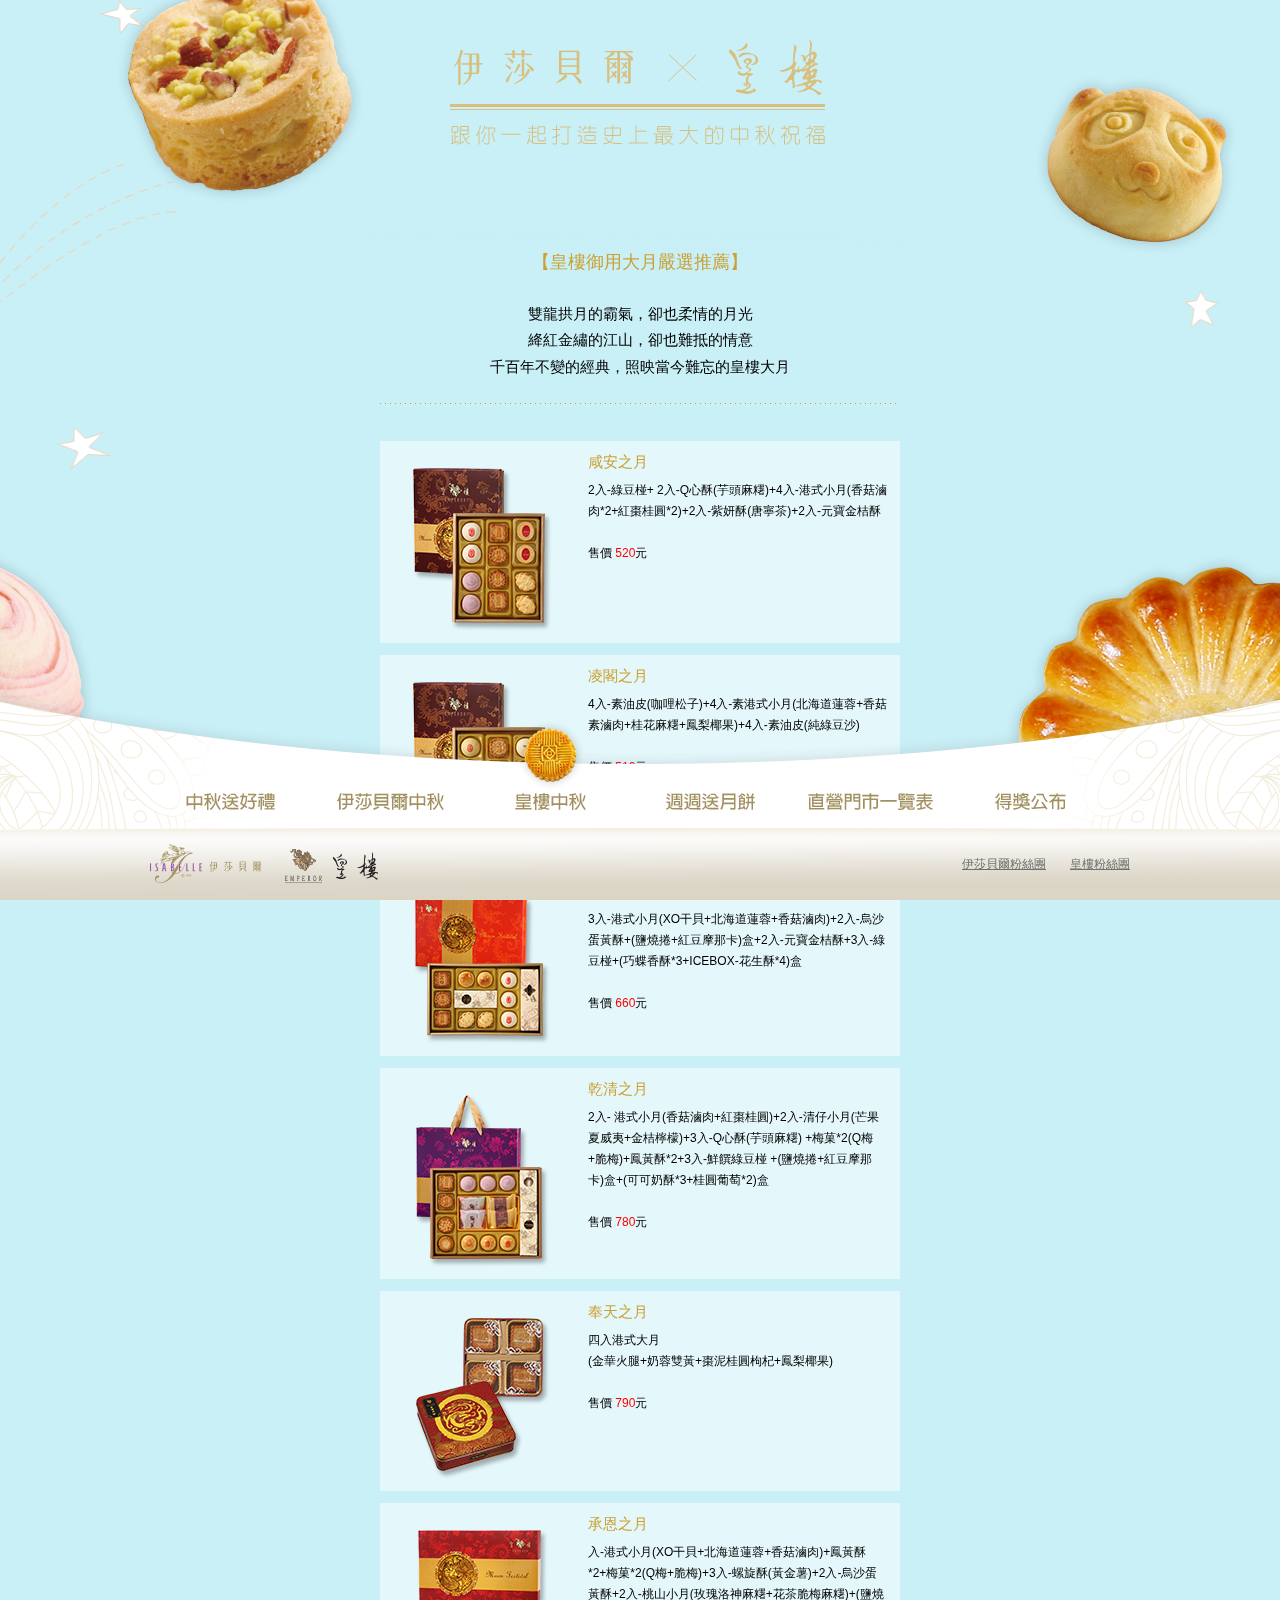
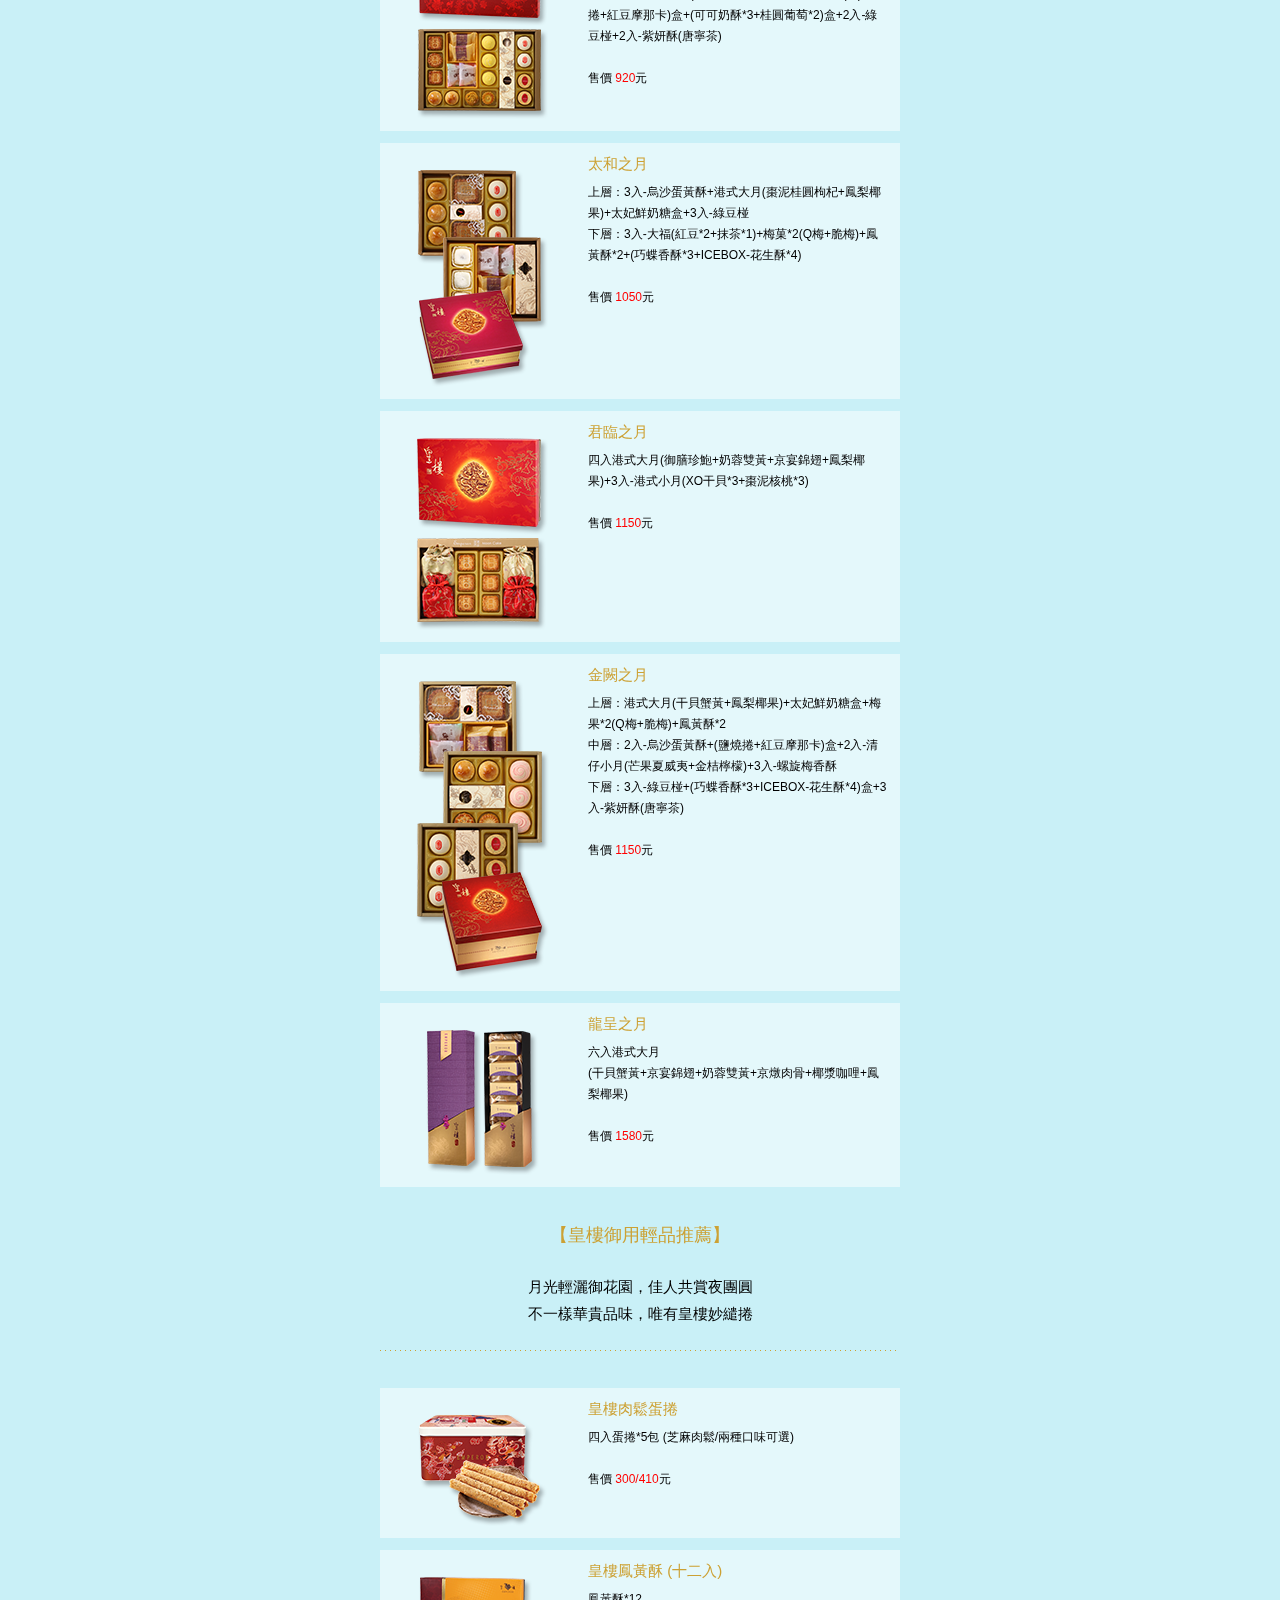
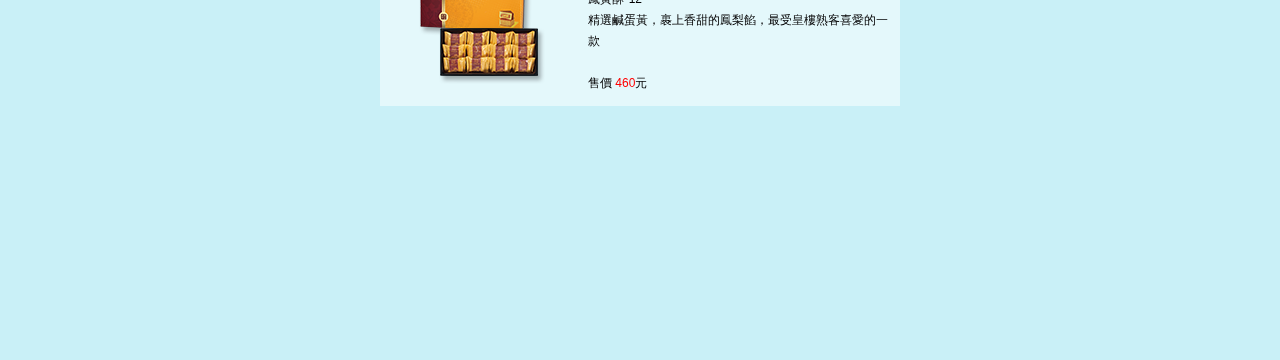
==== 正式檔/html/emperor.html @ 6d3808e9 "init" ====
<!DOCTYPE html PUBLIC "-//W3C//DTD XHTML 1.0 Transitional//EN" "http://www.w3.org/TR/xhtml1/DTD/xhtml1-transitional.dtd">
<html xmlns="http://www.w3.org/1999/xhtml">
<head>
<meta http-equiv="Content-Type" content="text/html; charset=utf-8" />
<title>伊莎貝爾X皇樓 週週送您限量中秋禮</title>
<link href="css/style.css" rel="stylesheet" type="text/css" />
</head>
<body>
<div id="wrapper">
<div class="bg"></div>
<div id="header">
<h1><span>伊莎貝爾X皇樓 跟你一起打造史上最大的中秋祝福</span></h1>
</div><!-- header end -->

<div id="container">
<div class="main emperor">
<h3>【皇樓御用大月嚴選推薦】</h3>
<p>雙龍拱月的霸氣，卻也柔情的月光<br />
絳紅金繡的江山，卻也難抵的情意<br />
千百年不變的經典，照映當今難忘的皇樓大月</p>
<div class="line"></div>

<ul class="list">
<li>
<span><img src="images/emperor_01.png" style="margin-top:15px;" /></span>
<div>
<h4>咸安之月</h4>
<p>2入-綠豆椪+ 2入-Q心酥(芋頭麻糬)+4入-港式小月(香菇滷肉*2+紅棗桂圓*2)+2入-紫妍酥(唐寧茶)+2入-元寶金桔酥<br />
<br />
售價 <span>520</span>元</p>
</div><br class="clearfix" /></li>

<li>
<span><img src="images/emperor_02.png" style="margin-top:15px;" /></span>
<div>
<h4>凌閣之月</h4>
<p>4入-素油皮(咖哩松子)+4入-素港式小月(北海道蓮蓉+香菇素滷肉+桂花麻糬+鳳梨椰果)+4入-素油皮(純綠豆沙)<br />
<br />
售價 <span>510</span>元</p>
</div><br class="clearfix" /></li>

<li>
<span><img src="images/emperor_03.png" style="margin-top:15px;" /></span>
<div>
<h4>祥開之月</h4>
<p>3入-港式小月(XO干貝+北海道蓮蓉+香菇滷肉)+2入-烏沙蛋黃酥+(鹽燒捲+紅豆摩那卡)盒+2入-元寶金桔酥+3入-綠豆椪+(巧蝶香酥*3+ICEBOX-花生酥*4)盒<br />
<br />
售價 <span>660</span>元</p>
</div><br class="clearfix" /></li>

<li>
<span><img src="images/emperor_04.png" style="margin-top:15px;" /></span>
<div>
<h4>乾清之月</h4>
<p>2入- 港式小月(香菇滷肉+紅棗桂圓)+2入-清仔小月(芒果夏威夷+金桔檸檬)+3入-Q心酥(芋頭麻糬) +梅菓*2(Q梅+脆梅)+鳳黃酥*2+3入-鮮饌綠豆椪 +(鹽燒捲+紅豆摩那卡)盒+(可可奶酥*3+桂圓葡萄*2)盒<br />
<br />
售價 <span>780</span>元</p>
</div><br class="clearfix" /></li>

<li>
<span><img src="images/emperor_05.png" style="margin-top:15px;" /></span>
<div>
<h4>奉天之月</h4>
<p>四入港式大月<br />
  (金華火腿+奶蓉雙黃+棗泥桂圓枸杞+鳳梨椰果)<br />
<br />
售價 <span>790</span>元</p>
</div><br class="clearfix" /></li>

<li>
<span><img src="images/emperor_06.png" style="margin-top:15px;" /></span>
<div>
<h4>承恩之月</h4>
<p>入-港式小月(XO干貝+北海道蓮蓉+香菇滷肉)+鳳黃酥*2+梅菓*2(Q梅+脆梅)+3入-螺旋酥(黃金薯)+2入-烏沙蛋黃酥+2入-桃山小月(玫瑰洛神麻糬+花茶脆梅麻糬)+(鹽燒捲+紅豆摩那卡)盒+(可可奶酥*3+桂圓葡萄*2)盒+2入-綠豆椪+2入-紫妍酥(唐寧茶)<br />
<br />
售價 <span>920</span>元</p>
</div><br class="clearfix" /></li>

<li>
<span><img src="images/emperor_07.png" style="margin-top:15px;" /></span>
<div>
<h4>太和之月</h4>
<p>上層：3入-烏沙蛋黃酥+港式大月(棗泥桂圓枸杞+鳳梨椰果)+太妃鮮奶糖盒+3入-綠豆椪<br />
  下層：3入-大福(紅豆*2+抹茶*1)+梅菓*2(Q梅+脆梅)+鳳黃酥*2+(巧蝶香酥*3+ICEBOX-花生酥*4)<br />
<br />
售價 <span>1050</span>元</p>
</div><br class="clearfix" /></li>

<li>
<span><img src="images/emperor_08.png" style="margin-top:15px;" /></span>
<div>
<h4>君臨之月</h4>
<p>四入港式大月(御膳珍鮑+奶蓉雙黃+京宴錦翅+鳳梨椰果)+3入-港式小月(XO干貝*3+棗泥核桃*3)<br />
<br />
售價 <span>1150</span>元</p>
</div><br class="clearfix" /></li>

<li>
<span><img src="images/emperor_09.png" style="margin-top:15px;" /></span>
<div>
<h4>金闕之月</h4>
<p>上層：港式大月(干貝蟹黃+鳳梨椰果)+太妃鮮奶糖盒+梅果*2(Q梅+脆梅)+鳳黃酥*2 <br />
  中層：2入-烏沙蛋黃酥+(鹽燒捲+紅豆摩那卡)盒+2入-清仔小月(芒果夏威夷+金桔檸檬)+3入-螺旋梅香酥 <br />
  下層：3入-綠豆椪+(巧蝶香酥*3+ICEBOX-花生酥*4)盒+3入-紫妍酥(唐寧茶)<br />
<br />
售價 <span>1150</span>元</p>
</div><br class="clearfix" /></li>

<li>
<span><img src="images/emperor_10.png" style="margin-top:15px;" /></span>
<div>
<h4>龍呈之月</h4>
<p>六入港式大月<br />
  (干貝蟹黃+京宴錦翅+奶蓉雙黃+京燉肉骨+椰漿咖哩+鳳梨椰果)<br />
<br />
售價 <span>1580</span>元</p>
</div><br class="clearfix" /></li>

</ul>

<h3>【皇樓御用輕品推薦】</h3>
<p>月光輕灑御花園，佳人共賞夜團圓<br />
不一樣華貴品味，唯有皇樓妙繾捲</p>
<div class="line"></div>

<ul class="list">
<li>
<span><img src="images/emperor_11.png" style="margin-top:15px;" /></span>
<div>
<h4>皇樓肉鬆蛋捲</h4>
<p>四入蛋捲*5包    (芝麻肉鬆/兩種口味可選)<br />
<br />
售價 <span>300/410</span>元</p>
</div><br class="clearfix" /></li>

<li>
<span><img src="images/emperor_12.png" style="margin-top:15px;" /></span>
<div>
<h4>皇樓鳳黃酥 (十二入)</h4>
<p>鳳黃酥*12<br />
  精選鹹蛋黃，裹上香甜的鳳梨餡，最受皇樓熟客喜愛的一款<br />
<br />
售價 <span>460</span>元</p>
</div><br class="clearfix" /></li>



</ul>


</div>
<br class="clearfix" />
</div><!-- container end -->
</div><!-- wrapper end -->

<div id="footer">
<div id="nav">
<ul>
<li class="nav_01"><a href="index.html"><span>活動首頁</span></a></li>
<li class="nav_02"><a href="isabelle.html"><span>伊莎貝爾中秋</span></a></li>
<li class="nav_03"><a href="emperor.html" class="focus"><span>皇樓中秋</span></a></li>
<li class="nav_04"><a href="mode.html"><span>周周抽中秋禮</span></a></li>
<li class="nav_05"><a href="store.html"><span>門市一覽表</span></a></li>
<li class="nav_06"><a href="winners.html"><span>得獎公布</span></a></li>
</ul>
</div>
<div class="main">
<div class="com">
<div class="logos"><a href="http://www.isabelle.com.tw/" target="_blank"><img src="images/logo_isabelle.png" /></a>　　<a href="http://www.emperorfood.com.tw/" target="_blank"><img src="images/logo_emperor.png" /></a></div>
<div class="links"><a href="https://www.facebook.com/isabelle.tw?fref=ts" target="_blank">伊莎貝爾粉絲團</a>　　<a href="https://www.facebook.com/emperorfood?fref=ts" target="_blank">皇樓粉絲團</a></div>
<br class="clearfix" /></div>
</div>
</div><!-- footer end -->
</body>
</html>
---- 正式檔/html/css/style.css ----
@charset "utf-8";
@import "reset.css";
@import "layout.css";
@import "typography.css";
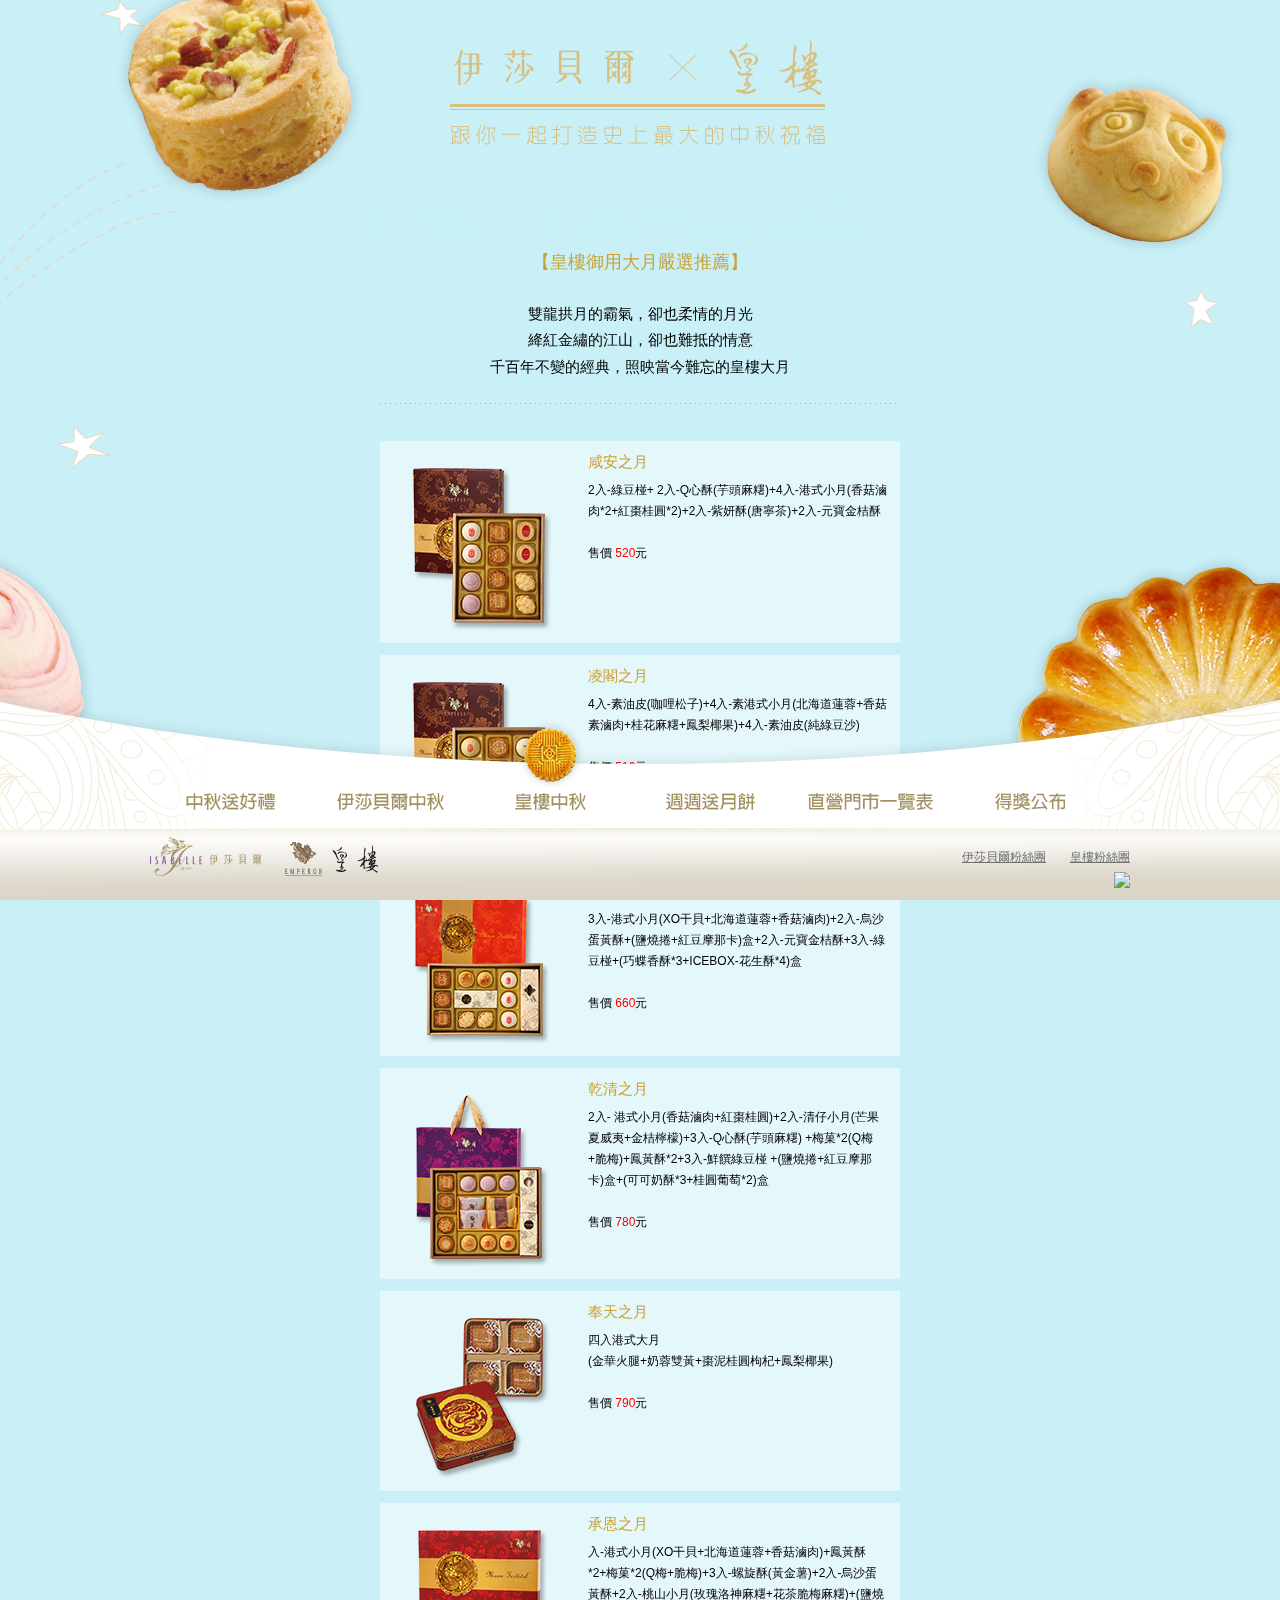
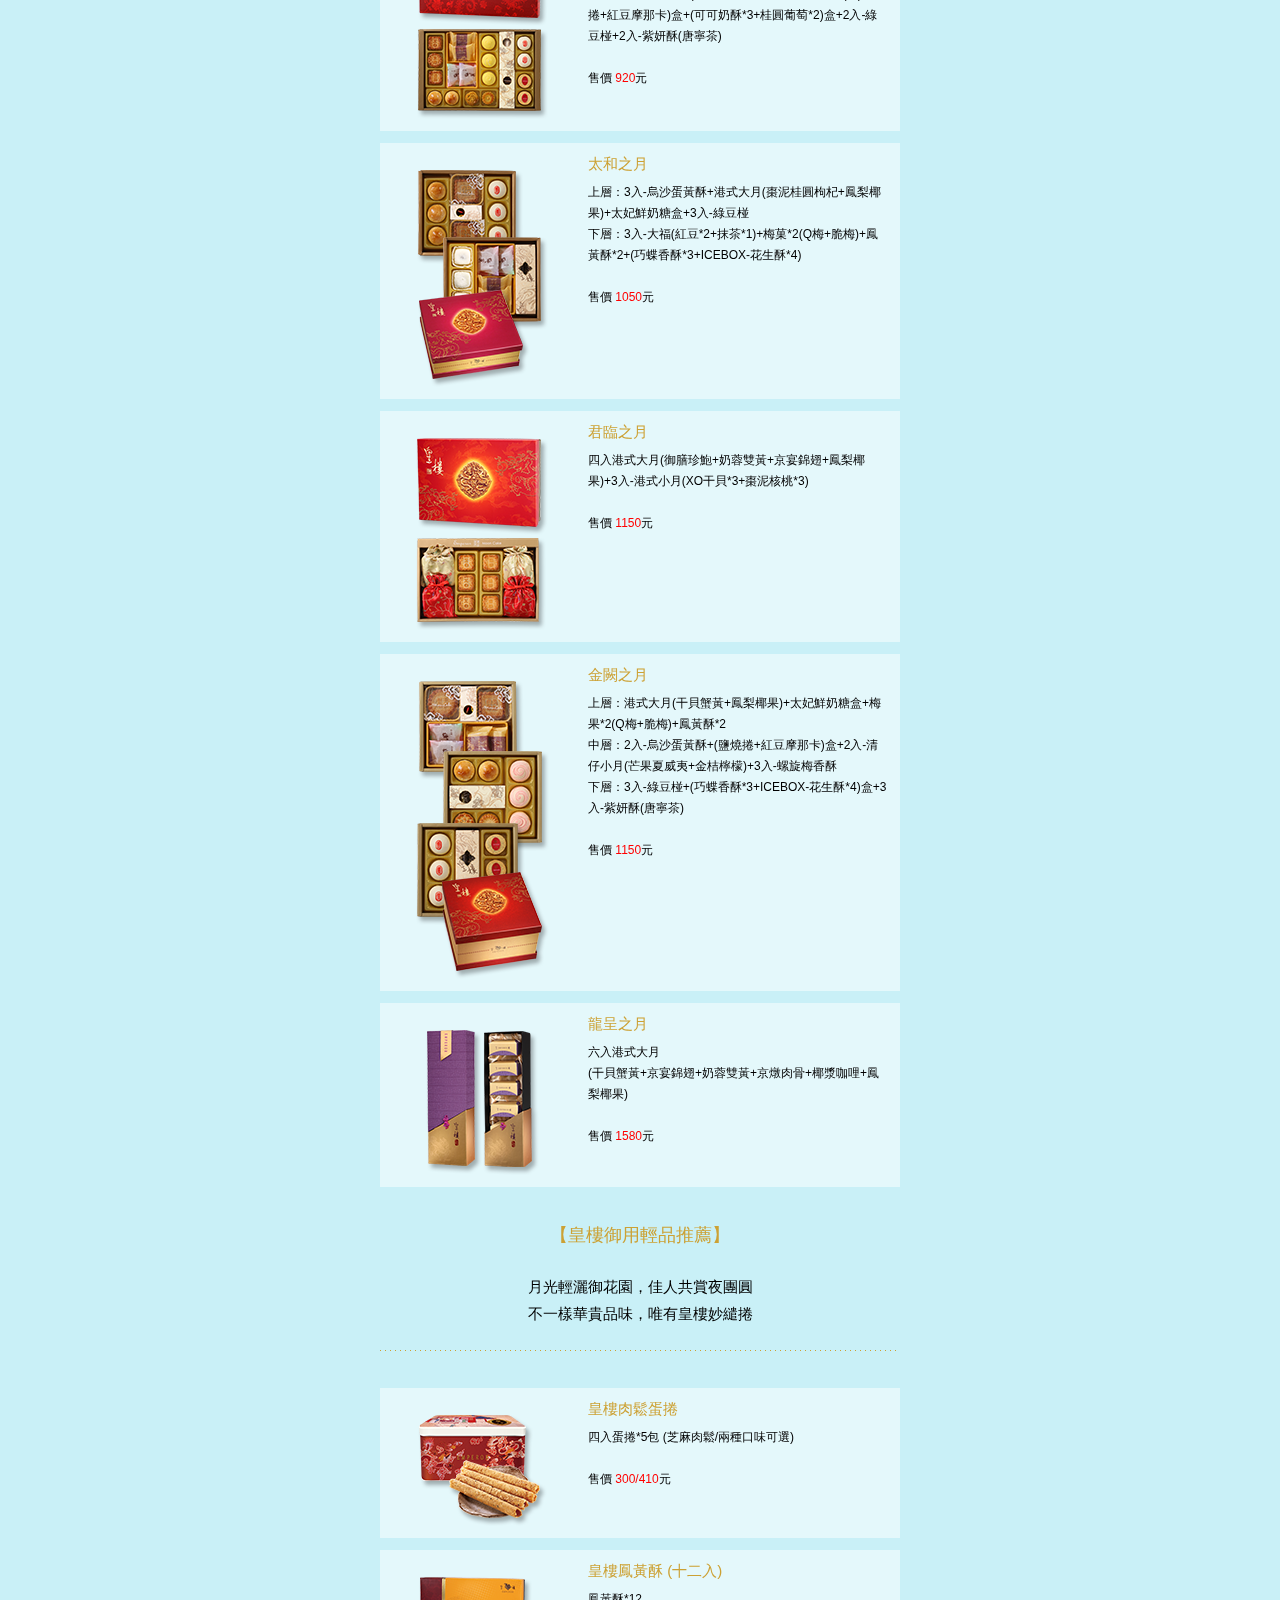
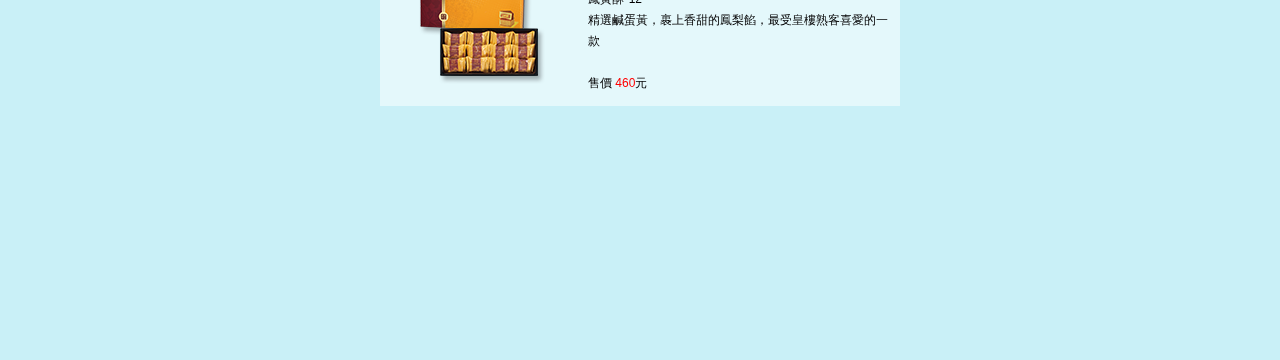
==== commit b4e78496: "add all server data" ====
--- a/正式檔/html/emperor.html
+++ b/正式檔/html/emperor.html
@@ -167,7 +167,9 @@
 <div class="main">
 <div class="com">
 <div class="logos"><a href="http://www.isabelle.com.tw/" target="_blank"><img src="images/logo_isabelle.png" /></a>　　<a href="http://www.emperorfood.com.tw/" target="_blank"><img src="images/logo_emperor.png" /></a></div>
-<div class="links"><a href="https://www.facebook.com/isabelle.tw?fref=ts" target="_blank">伊莎貝爾粉絲團</a>　　<a href="https://www.facebook.com/emperorfood?fref=ts" target="_blank">皇樓粉絲團</a></div>
+<div class="links"><a href="https://www.facebook.com/isabelle.tw?fref=ts" target="_blank">伊莎貝爾粉絲團</a>　　<a href="https://www.facebook.com/emperorfood?fref=ts" target="_blank">皇樓粉絲團</a>
+<div><span>本網站請改以IE9以上/Chrome為最佳瀏覽器，FLASH不支援手機網頁閱讀，煩請至桌機參加活動</span><img src="images/footer_message.png" /></div>
+</div>
 <br class="clearfix" /></div>
 </div>
 </div><!-- footer end -->
